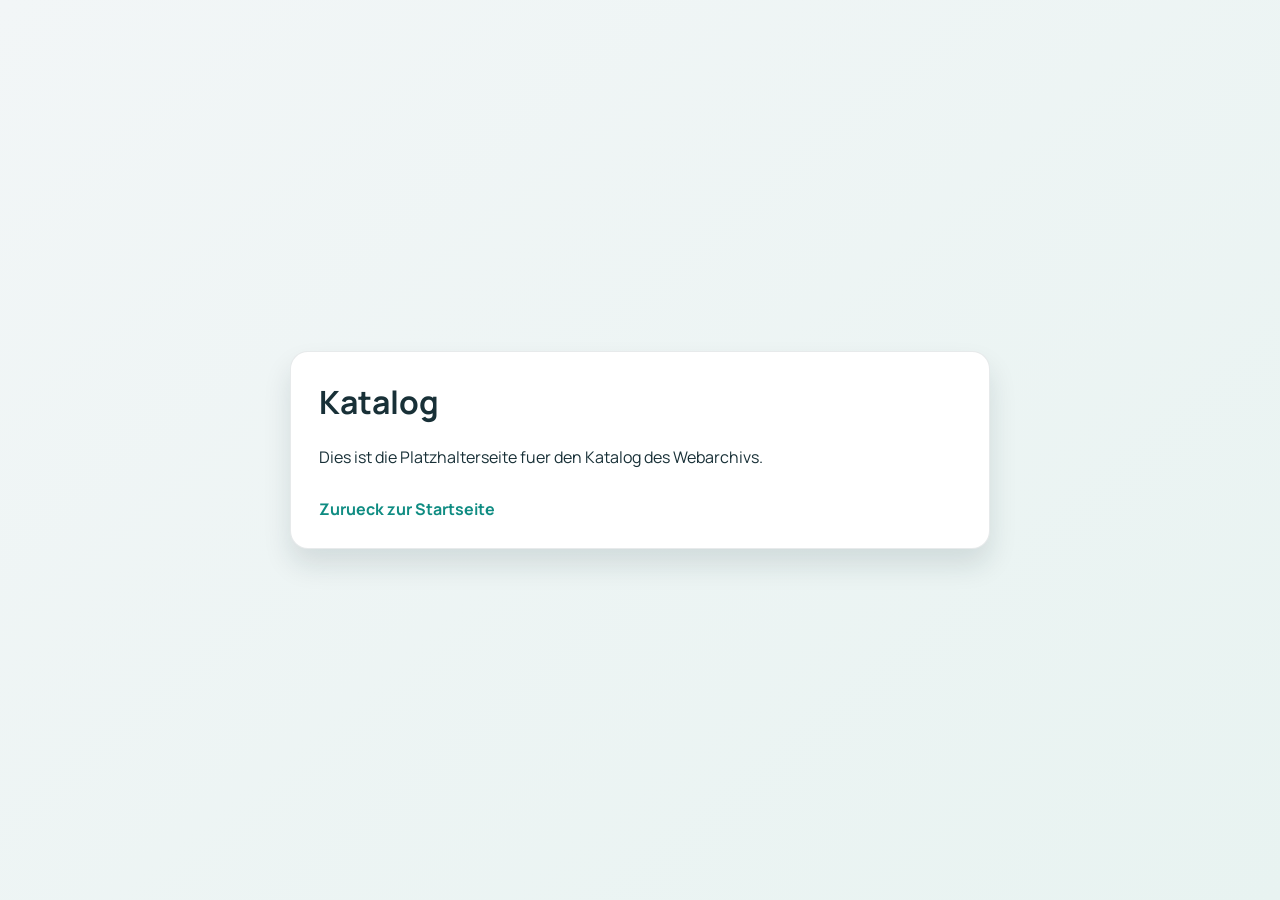
==== src/katalog.html @ 632a70b2 "init" ====
<!DOCTYPE html>
<html lang="de">
<head>
    <meta charset="UTF-8">
    <meta name="viewport" content="width=device-width, initial-scale=1.0">
    <title>Webarchiv - Katalog</title>
    <link rel="preconnect" href="https://fonts.googleapis.com">
    <link rel="preconnect" href="https://fonts.gstatic.com" crossorigin>
    <link href="https://fonts.googleapis.com/css2?family=Manrope:wght@400;600;700;800&family=Plus+Jakarta+Sans:wght@500;700&display=swap" rel="stylesheet">
    <link rel="stylesheet" href="style.css">
</head>
<body class="subpage">
    <main>
        <h1>Katalog</h1>
        <p>Dies ist die Platzhalterseite fuer den Katalog des Webarchivs.</p>
        <a href="index.html">Zurueck zur Startseite</a>
    </main>
</body>
</html>
---- src/style.css ----
:root {
    --bg-main: #f4f6f7;
    --bg-panel: rgba(255, 255, 255, 0.85);
    --text-main: #183037;
    --text-muted: #4b646d;
    --accent: #0f8c82;
    --accent-soft: #daf2ef;
    --line: rgba(24, 48, 55, 0.1);
    --shadow: 0 20px 45px rgba(8, 32, 36, 0.15);
    --radius: 24px;
}

* {
    box-sizing: border-box;
}

body {
    margin: 0;
    min-height: 100vh;
    font-family: "Manrope", sans-serif;
    color: var(--text-main);
    background:
        radial-gradient(circle at 15% 10%, #e3f5f4 0%, rgba(227, 245, 244, 0) 45%),
        radial-gradient(circle at 88% 82%, #fcefd8 0%, rgba(252, 239, 216, 0) 50%),
        linear-gradient(155deg, #eff3f4 0%, #f8f9f7 100%);
    display: grid;
    place-items: center;
    padding: 28px;
    overflow-x: hidden;
}

body::before {
    content: "";
    position: fixed;
    inset: 0;
    background-image: linear-gradient(var(--line) 1px, transparent 1px), linear-gradient(90deg, var(--line) 1px, transparent 1px);
    background-size: 56px 56px;
    mask-image: radial-gradient(circle at center, black 35%, transparent 95%);
    pointer-events: none;
    z-index: -1;
}

.shell {
    width: min(1120px, 100%);
    background: var(--bg-panel);
    backdrop-filter: blur(8px);
    border: 1px solid rgba(255, 255, 255, 0.7);
    border-radius: var(--radius);
    box-shadow: var(--shadow);
    padding: clamp(24px, 4vw, 42px);
    animation: riseIn 0.75s ease-out both;
}

.topbar {
    display: flex;
    justify-content: space-between;
    align-items: center;
    gap: 16px;
    margin-bottom: 30px;
}

.brand {
    display: flex;
    align-items: center;
    gap: 12px;
}

.brand-mark {
    width: 44px;
    height: 44px;
    border-radius: 12px;
    display: grid;
    place-items: center;
    font-family: "Plus Jakarta Sans", sans-serif;
    font-weight: 700;
    color: #ffffff;
    background: linear-gradient(150deg, #0f8c82 0%, #2f5f7b 100%);
    box-shadow: 0 8px 20px rgba(15, 140, 130, 0.35);
}

.brand-text strong {
    display: block;
    font-size: clamp(1.05rem, 2vw, 1.35rem);
    line-height: 1.2;
}

.brand-text span {
    color: var(--text-muted);
    font-size: 0.92rem;
}

.status-chip {
    padding: 8px 14px;
    border-radius: 999px;
    font-size: 0.84rem;
    font-weight: 700;
    color: #1a5953;
    background: var(--accent-soft);
    border: 1px solid rgba(15, 140, 130, 0.2);
}

.hero {
    margin-bottom: clamp(22px, 3vw, 34px);
    max-width: 700px;
}

.hero h1 {
    font-family: "Plus Jakarta Sans", sans-serif;
    margin: 0 0 12px;
    font-size: clamp(1.7rem, 4vw, 2.8rem);
    line-height: 1.12;
    letter-spacing: -0.02em;
}

.hero p {
    margin: 0;
    color: var(--text-muted);
    font-size: clamp(1rem, 1.8vw, 1.1rem);
    line-height: 1.6;
}

.tiles {
    display: grid;
    grid-template-columns: repeat(2, minmax(220px, 1fr));
    gap: 18px;
}

.tile {
    position: relative;
    text-decoration: none;
    color: inherit;
    border-radius: 18px;
    border: 1px solid rgba(24, 48, 55, 0.09);
    background: #ffffff;
    padding: 20px;
    transition: transform 0.22s ease, box-shadow 0.22s ease, border-color 0.22s ease;
    overflow: hidden;
    animation: staggerIn 0.6s ease both;
}

.tile:nth-child(1) {
    animation-delay: 0.08s;
}

.tile:nth-child(2) {
    animation-delay: 0.16s;
}

.tile:nth-child(3) {
    animation-delay: 0.24s;
}

.tile:nth-child(4) {
    animation-delay: 0.32s;
}

.tile:hover,
.tile:focus-visible {
    transform: translateY(-5px);
    box-shadow: 0 18px 32px rgba(16, 52, 57, 0.16);
    border-color: rgba(15, 140, 130, 0.35);
}

.tile:focus-visible {
    outline: 3px solid rgba(15, 140, 130, 0.45);
    outline-offset: 1px;
}

.tile::after {
    content: "";
    position: absolute;
    inset: auto -35px -35px auto;
    width: 120px;
    height: 120px;
    border-radius: 50%;
    background: radial-gradient(circle, rgba(15, 140, 130, 0.2) 0%, rgba(15, 140, 130, 0) 68%);
}

.tile-header {
    display: flex;
    align-items: center;
    justify-content: space-between;
    margin-bottom: 12px;
}

.icon {
    width: 40px;
    height: 40px;
    border-radius: 12px;
    display: grid;
    place-items: center;
    color: var(--accent);
    background: var(--accent-soft);
    font-size: 1.2rem;
    font-weight: 800;
}

.arrow {
    font-size: 1.4rem;
    line-height: 1;
    color: #3f5f67;
}

.tile h2 {
    margin: 0 0 8px;
    font-size: 1.12rem;
    font-family: "Plus Jakarta Sans", sans-serif;
}

.tile p {
    margin: 0;
    font-size: 0.95rem;
    line-height: 1.5;
    color: var(--text-muted);
    max-width: 34ch;
}

@keyframes riseIn {
    from {
        opacity: 0;
        transform: translateY(14px);
    }
    to {
        opacity: 1;
        transform: translateY(0);
    }
}

@keyframes staggerIn {
    from {
        opacity: 0;
        transform: translateY(12px);
    }
    to {
        opacity: 1;
        transform: translateY(0);
    }
}

@media (max-width: 860px) {
    .tiles {
        grid-template-columns: 1fr;
    }

    .topbar {
        flex-wrap: wrap;
        margin-bottom: 24px;
    }

    .status-chip {
        margin-left: 56px;
    }
}

@media (max-width: 520px) {
    body {
        padding: 16px;
    }

    .shell {
        border-radius: 18px;
    }

    .status-chip {
        margin-left: 0;
    }
}

body.subpage {
    padding: 24px;
    background: linear-gradient(140deg, #f2f6f7 0%, #e8f3f1 100%);
}

body.subpage::before {
    display: none;
}

body.subpage main {
    width: min(700px, 100%);
    background: #ffffff;
    border-radius: 18px;
    border: 1px solid rgba(27, 52, 60, 0.1);
    box-shadow: 0 16px 28px rgba(20, 45, 52, 0.12);
    padding: 28px;
}

body.subpage h1 {
    margin-top: 0;
}

body.subpage a {
    display: inline-block;
    margin-top: 14px;
    color: #0f8c82;
    text-decoration: none;
    font-weight: 700;
}
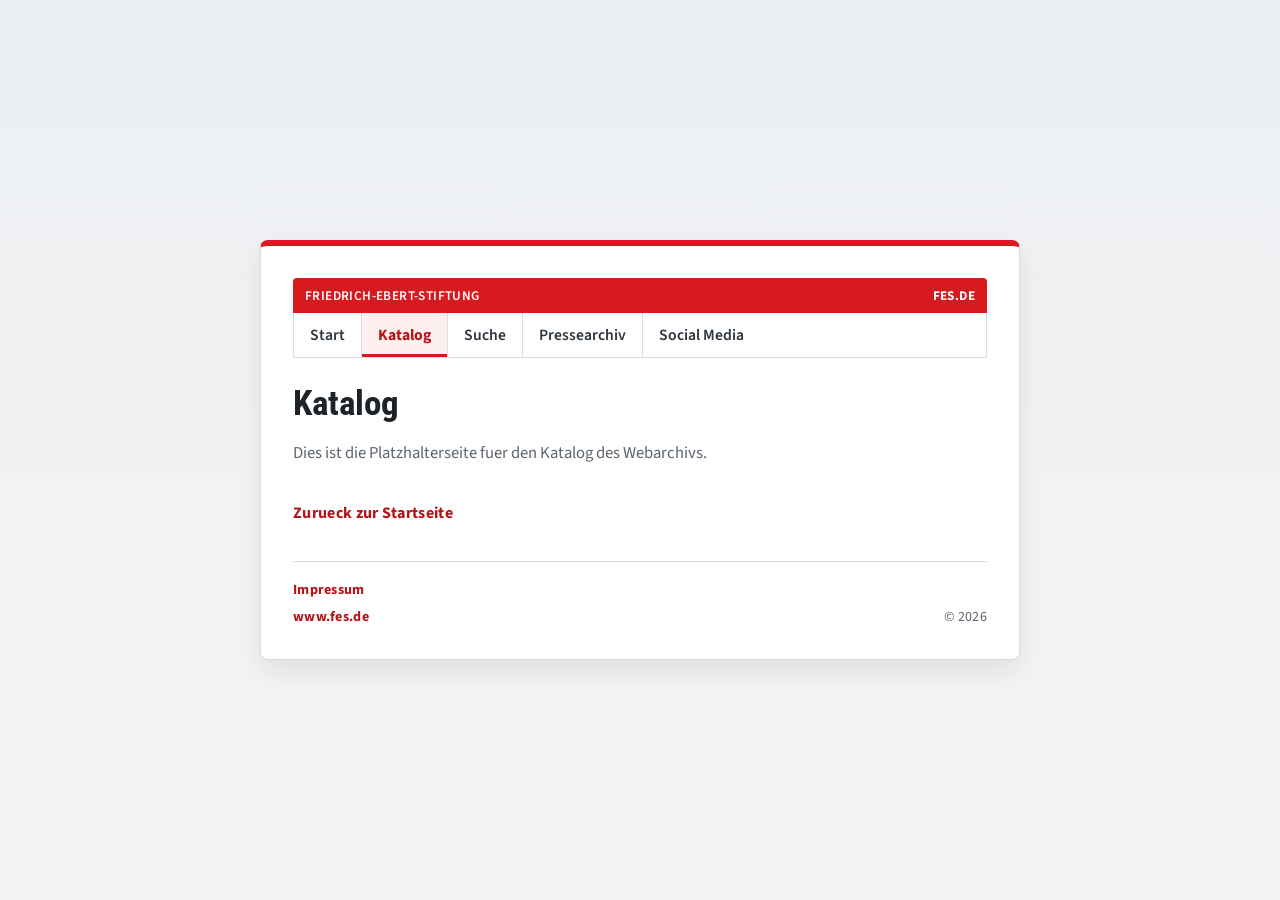
==== commit 68b88473: "several changes" ====
--- a/src/katalog.html
+++ b/src/katalog.html
@@ -6,14 +6,42 @@
     <title>Webarchiv - Katalog</title>
     <link rel="preconnect" href="https://fonts.googleapis.com">
     <link rel="preconnect" href="https://fonts.gstatic.com" crossorigin>
-    <link href="https://fonts.googleapis.com/css2?family=Manrope:wght@400;600;700;800&family=Plus+Jakarta+Sans:wght@500;700&display=swap" rel="stylesheet">
+    <link href="https://fonts.googleapis.com/css2?family=Roboto+Condensed:wght@500;700&family=Source+Sans+3:wght@400;600;700&display=swap" rel="stylesheet">
     <link rel="stylesheet" href="style.css">
 </head>
 <body class="subpage">
     <main>
+        <header class="site-head" aria-label="Kopfbereich">
+            <div class="service-strip">
+                <span>Friedrich-Ebert-Stiftung</span>
+                <a href="https://www.fes.de" target="_blank" rel="noopener noreferrer">fes.de</a>
+            </div>
+            <nav class="section-nav" aria-label="Hauptbereiche">
+                <a href="index.html">Start</a>
+                <a class="is-active" href="katalog.html" aria-current="page">Katalog</a>
+                <a href="suche.html">Suche</a>
+                <a href="pressearchiv.html">Pressearchiv</a>
+                <a href="social-media.html">Social Media</a>
+            </nav>
+        </header>
+
         <h1>Katalog</h1>
         <p>Dies ist die Platzhalterseite fuer den Katalog des Webarchivs.</p>
-        <a href="index.html">Zurueck zur Startseite</a>
+        <a class="back-link" href="index.html">Zurueck zur Startseite</a>
+
+        <footer class="site-footer" aria-label="Seitenfuss">
+            <div class="footer-links">
+                <a href="https://www.fes.de/impressum" target="_blank" rel="noopener noreferrer">Impressum</a>
+                <a href="https://www.fes.de" target="_blank" rel="noopener noreferrer">www.fes.de</a>
+            </div>
+            <span>&copy; <span class="current-year"></span></span>
+        </footer>
     </main>
+
+    <script>
+        document.querySelectorAll('.current-year').forEach((yearElement) => {
+            yearElement.textContent = new Date().getFullYear();
+        });
+    </script>
 </body>
 </html>
--- a/src/style.css
+++ b/src/style.css
@@ -1,13 +1,18 @@
 :root {
-    --bg-main: #f4f6f7;
-    --bg-panel: rgba(255, 255, 255, 0.85);
-    --text-main: #183037;
-    --text-muted: #4b646d;
-    --accent: #0f8c82;
-    --accent-soft: #daf2ef;
-    --line: rgba(24, 48, 55, 0.1);
-    --shadow: 0 20px 45px rgba(8, 32, 36, 0.15);
-    --radius: 24px;
+    --fes-red: #d71920;
+    --fes-red-dark: #b81319;
+    --bg-main: #f4f4f4;
+    --bg-panel: #ffffff;
+    --text-main: #1e2328;
+    --text-muted: #5c646d;
+    --line: #d9dde2;
+    --radius: 8px;
+    --shadow: 0 12px 24px rgba(20, 26, 33, 0.08);
+    --space-xs: 8px;
+    --space-sm: 12px;
+    --space-md: 18px;
+    --space-lg: 26px;
+    --space-xl: 34px;
 }
 
 * {
@@ -17,33 +22,18 @@
 body {
     margin: 0;
     min-height: 100vh;
-    font-family: "Manrope", sans-serif;
+    font-family: "Source Sans 3", "Helvetica Neue", Arial, sans-serif;
     color: var(--text-main);
-    background:
-        radial-gradient(circle at 15% 10%, #e3f5f4 0%, rgba(227, 245, 244, 0) 45%),
-        radial-gradient(circle at 88% 82%, #fcefd8 0%, rgba(252, 239, 216, 0) 50%),
-        linear-gradient(155deg, #eff3f4 0%, #f8f9f7 100%);
+    background: linear-gradient(180deg, #eceff2 0%, var(--bg-main) 100%);
     display: grid;
     place-items: center;
-    padding: 28px;
-    overflow-x: hidden;
-}
-
-body::before {
-    content: "";
-    position: fixed;
-    inset: 0;
-    background-image: linear-gradient(var(--line) 1px, transparent 1px), linear-gradient(90deg, var(--line) 1px, transparent 1px);
-    background-size: 56px 56px;
-    mask-image: radial-gradient(circle at center, black 35%, transparent 95%);
-    pointer-events: none;
-    z-index: -1;
+    padding: 26px;
+    line-height: 1.45;
 }
 
 .shell {
     width: min(1120px, 100%);
     background: var(--bg-panel);
-    backdrop-filter: blur(8px);
     border: 1px solid rgba(255, 255, 255, 0.7);
     border-radius: var(--radius);
     box-shadow: var(--shadow);
@@ -51,129 +41,202 @@
     animation: riseIn 0.75s ease-out both;
 }
 
+.site-head {
+    margin-bottom: 24px;
+}
+
+.service-strip {
+    display: flex;
+    align-items: center;
+    justify-content: space-between;
+    gap: var(--space-sm);
+    padding: 8px 12px;
+    border-radius: 4px 4px 0 0;
+    background: var(--fes-red);
+    color: #ffffff;
+    font-size: 0.83rem;
+    font-weight: 600;
+    letter-spacing: 0.03em;
+    text-transform: uppercase;
+}
+
+.service-strip a {
+    color: #ffffff;
+    text-decoration: none;
+    font-weight: 700;
+}
+
+.service-strip a:hover,
+.service-strip a:focus-visible {
+    text-decoration: underline;
+}
+
+.section-nav {
+    display: flex;
+    flex-wrap: wrap;
+    gap: 0;
+    border: 1px solid var(--line);
+    border-top: 0;
+    background: #ffffff;
+}
+
+.section-nav a {
+    display: inline-flex;
+    align-items: center;
+    justify-content: center;
+    min-height: 44px;
+    padding: 8px 16px;
+    border-right: 1px solid var(--line);
+    color: #2c343d;
+    text-decoration: none;
+    font-size: 0.98rem;
+    font-weight: 600;
+    transition: background-color 0.2s ease, color 0.2s ease;
+}
+
+.section-nav a:last-child {
+    border-right: 0;
+}
+
+.section-nav a:hover,
+.section-nav a:focus-visible {
+    background: #fff4f4;
+    color: var(--fes-red-dark);
+}
+
+.section-nav a.is-active {
+    position: relative;
+    background: #fff0f0;
+    color: var(--fes-red-dark);
+    font-weight: 700;
+}
+
+.section-nav a.is-active::after {
+    content: "";
+    position: absolute;
+    left: 0;
+    right: 0;
+    bottom: 0;
+    height: 3px;
+    background: var(--fes-red);
+}
+
 .topbar {
     display: flex;
-    justify-content: space-between;
-    align-items: center;
-    gap: 16px;
-    margin-bottom: 30px;
+    justify-content: flex-start;
+    align-items: flex-start;
+    gap: var(--space-md);
+    margin-top: 14px;
+    padding-bottom: 20px;
+    border-bottom: 1px solid var(--line);
 }
 
 .brand {
-    display: flex;
-    align-items: center;
+    display: inline-flex;
+    align-items: flex-start;
     gap: 12px;
 }
 
 .brand-mark {
-    width: 44px;
-    height: 44px;
-    border-radius: 12px;
+    width: 46px;
+    height: 46px;
+    flex: 0 0 46px;
+    border-radius: 4px;
     display: grid;
     place-items: center;
-    font-family: "Plus Jakarta Sans", sans-serif;
+    font-family: "Roboto Condensed", "Arial Narrow", sans-serif;
     font-weight: 700;
+    letter-spacing: 0.02em;
     color: #ffffff;
-    background: linear-gradient(150deg, #0f8c82 0%, #2f5f7b 100%);
-    box-shadow: 0 8px 20px rgba(15, 140, 130, 0.35);
+    background: linear-gradient(160deg, var(--fes-red), var(--fes-red-dark));
+    box-shadow: 0 2px 8px rgba(0, 0, 0, 0.15);
+}
+
+.brand-text {
+    padding-top: 1px;
 }
 
 .brand-text strong {
     display: block;
-    font-size: clamp(1.05rem, 2vw, 1.35rem);
+    font-size: clamp(1.1rem, 2.2vw, 1.45rem);
     line-height: 1.2;
+    letter-spacing: 0.01em;
 }
 
 .brand-text span {
     color: var(--text-muted);
-    font-size: 0.92rem;
-}
-
-.status-chip {
-    padding: 8px 14px;
-    border-radius: 999px;
-    font-size: 0.84rem;
-    font-weight: 700;
-    color: #1a5953;
-    background: var(--accent-soft);
-    border: 1px solid rgba(15, 140, 130, 0.2);
+    font-size: 0.9rem;
+    letter-spacing: 0.02em;
 }
 
 .hero {
-    margin-bottom: clamp(22px, 3vw, 34px);
-    max-width: 700px;
+    margin-top: clamp(20px, 3vw, 34px);
+    max-width: 780px;
 }
 
 .hero h1 {
-    font-family: "Plus Jakarta Sans", sans-serif;
     margin: 0 0 12px;
-    font-size: clamp(1.7rem, 4vw, 2.8rem);
-    line-height: 1.12;
-    letter-spacing: -0.02em;
+    font-family: "Roboto Condensed", "Arial Narrow", sans-serif;
+    font-size: clamp(1.8rem, 4.2vw, 2.8rem);
+    line-height: 1.1;
+    letter-spacing: -0.01em;
 }
 
 .hero p {
     margin: 0;
     color: var(--text-muted);
-    font-size: clamp(1rem, 1.8vw, 1.1rem);
-    line-height: 1.6;
+    font-size: clamp(1.03rem, 1.7vw, 1.14rem);
+    line-height: 1.62;
+    max-width: 64ch;
 }
 
 .tiles {
     display: grid;
     grid-template-columns: repeat(2, minmax(220px, 1fr));
     gap: 18px;
+    margin-top: 24px;
 }
 
 .tile {
     position: relative;
     text-decoration: none;
     color: inherit;
-    border-radius: 18px;
-    border: 1px solid rgba(24, 48, 55, 0.09);
+    border-radius: var(--radius);
+    border: 1px solid var(--line);
+    border-top: 5px solid #e7ebef;
     background: #ffffff;
     padding: 20px;
-    transition: transform 0.22s ease, box-shadow 0.22s ease, border-color 0.22s ease;
-    overflow: hidden;
-    animation: staggerIn 0.6s ease both;
+    transition: border-color 0.2s ease, box-shadow 0.2s ease, transform 0.2s ease;
+    animation: staggerIn 0.5s ease both;
 }
 
 .tile:nth-child(1) {
-    animation-delay: 0.08s;
+    animation-delay: 0.06s;
 }
 
 .tile:nth-child(2) {
-    animation-delay: 0.16s;
+    animation-delay: 0.12s;
 }
 
 .tile:nth-child(3) {
+    animation-delay: 0.18s;
+}
+
+.tile:nth-child(4) {
     animation-delay: 0.24s;
-}
-
-.tile:nth-child(4) {
-    animation-delay: 0.32s;
 }
 
 .tile:hover,
 .tile:focus-visible {
-    transform: translateY(-5px);
-    box-shadow: 0 18px 32px rgba(16, 52, 57, 0.16);
-    border-color: rgba(15, 140, 130, 0.35);
+    transform: translateY(-3px);
+    border-color: #cfd5dc;
+    border-top-color: var(--fes-red);
+    box-shadow: 0 10px 24px rgba(17, 23, 31, 0.12);
 }
 
 .tile:focus-visible {
-    outline: 3px solid rgba(15, 140, 130, 0.45);
+    outline: 3px solid rgba(215, 25, 32, 0.25);
     outline-offset: 1px;
-}
-
-.tile::after {
-    content: "";
-    position: absolute;
-    inset: auto -35px -35px auto;
-    width: 120px;
-    height: 120px;
-    border-radius: 50%;
-    background: radial-gradient(circle, rgba(15, 140, 130, 0.2) 0%, rgba(15, 140, 130, 0) 68%);
 }
 
 .tile-header {
@@ -184,35 +247,147 @@
 }
 
 .icon {
-    width: 40px;
-    height: 40px;
-    border-radius: 12px;
+    width: 38px;
+    height: 38px;
+    border-radius: 4px;
     display: grid;
     place-items: center;
-    color: var(--accent);
-    background: var(--accent-soft);
-    font-size: 1.2rem;
+    color: var(--fes-red-dark);
+    background: #fff1f1;
+    border: 1px solid #f2c9cb;
+    font-size: 1.06rem;
     font-weight: 800;
 }
 
 .arrow {
-    font-size: 1.4rem;
+    font-size: 1.25rem;
     line-height: 1;
-    color: #3f5f67;
+    color: var(--fes-red);
 }
 
 .tile h2 {
     margin: 0 0 8px;
-    font-size: 1.12rem;
-    font-family: "Plus Jakarta Sans", sans-serif;
+    font-size: 1.2rem;
+    line-height: 1.2;
+    font-family: "Roboto Condensed", "Arial Narrow", sans-serif;
 }
 
 .tile p {
     margin: 0;
-    font-size: 0.95rem;
-    line-height: 1.5;
+    font-size: 0.99rem;
+    line-height: 1.6;
     color: var(--text-muted);
-    max-width: 34ch;
+    max-width: 37ch;
+}
+
+.site-footer {
+    margin-top: clamp(24px, 3vw, 36px);
+    padding-top: 18px;
+    border-top: 1px solid var(--line);
+    display: flex;
+    align-items: flex-end;
+    justify-content: space-between;
+    gap: 12px 18px;
+    color: var(--text-muted);
+    font-size: 0.88rem;
+    letter-spacing: 0.02em;
+}
+
+.footer-links {
+    display: flex;
+    flex-direction: column;
+    align-items: flex-start;
+    gap: 6px;
+}
+
+.site-footer > span {
+    margin-left: auto;
+    white-space: nowrap;
+}
+
+.site-footer a {
+    color: var(--fes-red-dark);
+    text-decoration: none;
+    font-weight: 700;
+}
+
+.site-footer a:hover,
+.site-footer a:focus-visible {
+    color: var(--fes-red);
+    text-decoration: underline;
+}
+
+body.subpage {
+    padding: 24px;
+    background: linear-gradient(180deg, #eceff2 0%, var(--bg-main) 100%);
+}
+
+body.subpage main {
+    width: min(760px, 100%);
+    background: #ffffff;
+    border-radius: var(--radius);
+    border: 1px solid var(--line);
+    border-top: 6px solid var(--fes-red);
+    box-shadow: var(--shadow);
+    padding: 32px;
+    animation: riseIn 0.5s ease-out both;
+}
+
+body.subpage .site-head {
+    margin-bottom: 26px;
+}
+
+body.suche-page .topbar {
+    margin-bottom: 0;
+    padding-bottom: 12px;
+    border-bottom: 1px solid var(--line);
+}
+
+body.suche-page .site-head {
+    display: flex;
+    justify-content: flex-end;
+    margin-top: 0;
+    margin-bottom: 0;
+}
+
+body.suche-page .site-head .section-nav {
+    width: fit-content;
+    margin-left: auto;
+}
+
+body.suche-page .site-head .section-nav a {
+    font-size: 10px;
+    min-height: 40px;
+    padding: 7px 14px;
+}
+
+body.subpage h1 {
+    margin-top: 0;
+    margin-bottom: 14px;
+    font-size: clamp(1.55rem, 3.2vw, 2.2rem);
+    line-height: 1.12;
+    font-family: "Roboto Condensed", "Arial Narrow", sans-serif;
+}
+
+body.subpage p {
+    color: var(--text-muted);
+    line-height: 1.62;
+    font-size: 1.04rem;
+}
+
+body.subpage .back-link {
+    display: inline-block;
+    margin-top: 18px;
+    color: var(--fes-red-dark);
+    text-decoration: none;
+    font-weight: 700;
+    letter-spacing: 0.02em;
+}
+
+body.subpage .back-link:hover,
+body.subpage .back-link:focus-visible {
+    color: var(--fes-red);
+    text-decoration: underline;
 }
 
 @keyframes riseIn {
@@ -244,54 +419,77 @@
 
     .topbar {
         flex-wrap: wrap;
-        margin-bottom: 24px;
-    }
-
-    .status-chip {
-        margin-left: 56px;
+    }
+
+    .section-nav a {
+        flex: 1 1 50%;
+        border-bottom: 1px solid var(--line);
+    }
+
+    .section-nav a:nth-child(even) {
+        border-right: 0;
+    }
+
+    .section-nav a:nth-last-child(-n + 2) {
+        border-bottom: 0;
+    }
+
+    .hero h1 {
+        font-size: clamp(1.7rem, 6vw, 2.3rem);
     }
 }
 
 @media (max-width: 520px) {
     body {
-        padding: 16px;
+        padding: 14px;
     }
 
     .shell {
-        border-radius: 18px;
-    }
-
-    .status-chip {
-        margin-left: 0;
-    }
-}
-
-body.subpage {
-    padding: 24px;
-    background: linear-gradient(140deg, #f2f6f7 0%, #e8f3f1 100%);
-}
-
-body.subpage::before {
-    display: none;
-}
-
-body.subpage main {
-    width: min(700px, 100%);
-    background: #ffffff;
-    border-radius: 18px;
-    border: 1px solid rgba(27, 52, 60, 0.1);
-    box-shadow: 0 16px 28px rgba(20, 45, 52, 0.12);
-    padding: 28px;
-}
-
-body.subpage h1 {
-    margin-top: 0;
-}
-
-body.subpage a {
-    display: inline-block;
-    margin-top: 14px;
-    color: #0f8c82;
-    text-decoration: none;
-    font-weight: 700;
-}
+        border-radius: 6px;
+        padding: 18px;
+    }
+
+    .site-head {
+        margin-bottom: 18px;
+    }
+
+    .service-strip {
+        padding: 7px 10px;
+        font-size: 0.78rem;
+    }
+
+    .section-nav a {
+        flex-basis: 100%;
+        border-right: 0;
+        border-bottom: 1px solid var(--line);
+    }
+
+    .section-nav a:last-child {
+        border-bottom: 0;
+    }
+
+    .topbar {
+        flex-wrap: wrap;
+        margin-bottom: 24px;
+    }
+
+    body.subpage {
+        padding: 14px;
+    }
+
+    body.subpage main {
+        padding: 20px;
+    }
+
+    body.suche-page .site-head .section-nav {
+        width: 100%;
+    }
+
+    body.suche-page .site-head .section-nav a {
+        font-size: 10px;
+    }
+
+    .site-footer {
+        align-items: flex-start;
+    }
+}
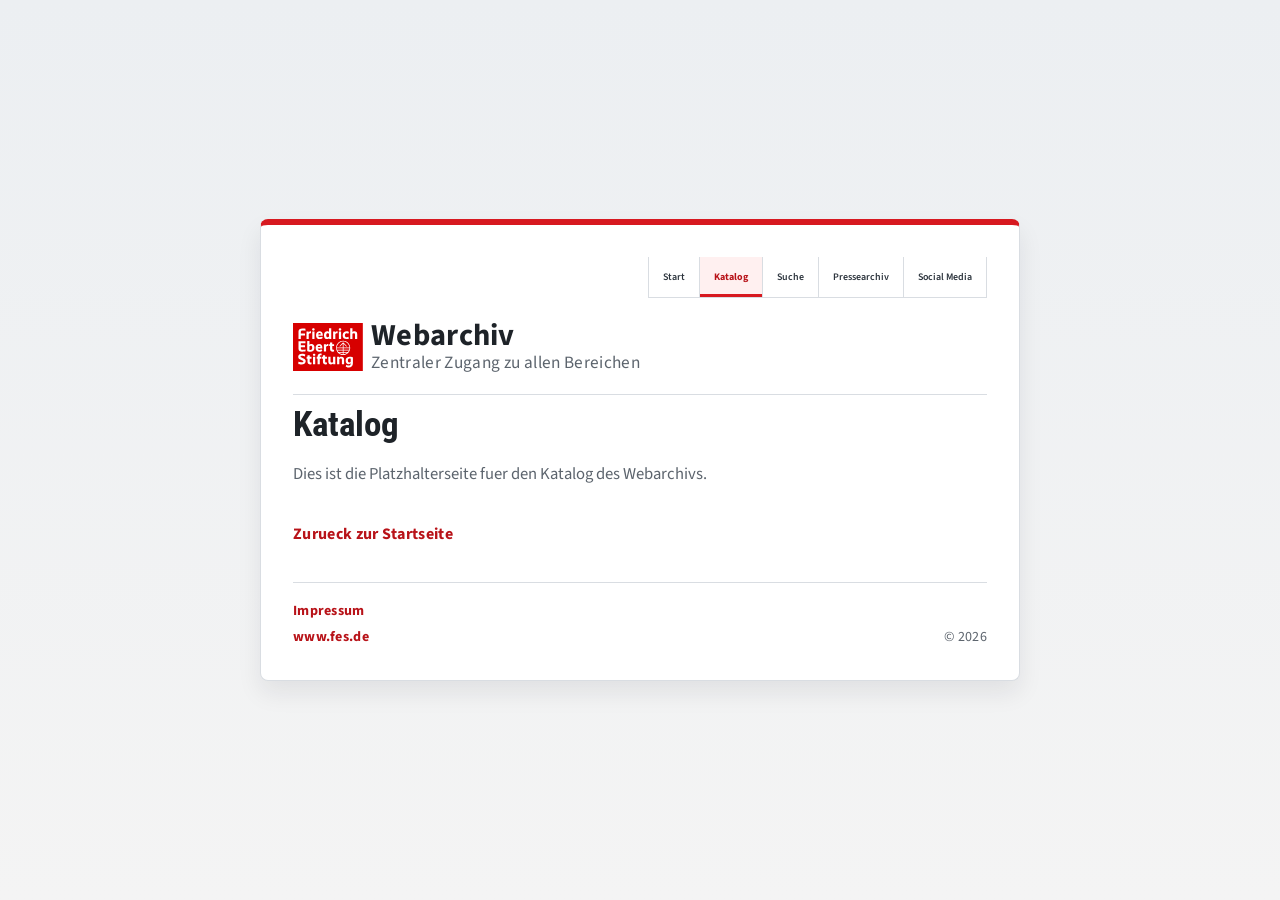
==== commit fcec8798: "major layout changes" ====
--- a/src/katalog.html
+++ b/src/katalog.html
@@ -9,13 +9,9 @@
     <link href="https://fonts.googleapis.com/css2?family=Roboto+Condensed:wght@500;700&family=Source+Sans+3:wght@400;600;700&display=swap" rel="stylesheet">
     <link rel="stylesheet" href="style.css">
 </head>
-<body class="subpage">
+<body class="subpage katalog-page">
     <main>
         <header class="site-head" aria-label="Kopfbereich">
-            <div class="service-strip">
-                <span>Friedrich-Ebert-Stiftung</span>
-                <a href="https://www.fes.de" target="_blank" rel="noopener noreferrer">fes.de</a>
-            </div>
             <nav class="section-nav" aria-label="Hauptbereiche">
                 <a href="index.html">Start</a>
                 <a class="is-active" href="katalog.html" aria-current="page">Katalog</a>
@@ -23,6 +19,16 @@
                 <a href="pressearchiv.html">Pressearchiv</a>
                 <a href="social-media.html">Social Media</a>
             </nav>
+        </header>
+
+        <header class="topbar">
+            <div class="brand">
+                <img class="brand-logo" src="assets/logo-fes.svg" alt="FES Logo" width="60" height="60">
+                <div class="brand-text">
+                    <strong>Webarchiv</strong>
+                    <span>Zentraler Zugang zu allen Bereichen</span>
+                </div>
+            </div>
         </header>
 
         <h1>Katalog</h1>
--- a/src/style.css
+++ b/src/style.css
@@ -152,6 +152,15 @@
     box-shadow: 0 2px 8px rgba(0, 0, 0, 0.15);
 }
 
+.brand-logo {
+    width: 46px;
+    height: 46px;
+    flex: 0 0 46px;
+    display: block;
+    border-radius: 4px;
+    box-shadow: none;
+}
+
 .brand-text {
     padding-top: 1px;
 }
@@ -337,25 +346,121 @@
     margin-bottom: 26px;
 }
 
-body.suche-page .topbar {
+body.index-page .topbar,
+body.suche-page .topbar,
+body.katalog-page .topbar,
+body.pressearchiv-page .topbar,
+body.social-media-page .topbar {
     margin-bottom: 0;
     padding-bottom: 12px;
     border-bottom: 1px solid var(--line);
 }
 
-body.suche-page .site-head {
+body.index-page .topbar {
+    max-width: 780px;
+    margin-top: clamp(20px, 3vw, 34px);
+}
+
+body.index-page .topbar .brand,
+body.suche-page .topbar .brand,
+body.katalog-page .topbar .brand,
+body.pressearchiv-page .topbar .brand,
+body.social-media-page .topbar .brand {
+    align-items: center;
+    gap: 8px;
+}
+
+body.index-page .topbar .brand {
+    width: 100%;
+}
+
+body.index-page .topbar .brand-logo {
+    width: 120px !important;
+    height: 120px !important;
+    max-width: 120px;
+    max-height: 120px;
+    flex: 0 0 60px;
+    object-fit: contain;
+    box-shadow: none !important;
+}
+
+
+body.suche-page .topbar .brand-logo,
+body.katalog-page .topbar .brand-logo,
+body.pressearchiv-page .topbar .brand-logo,
+body.social-media-page .topbar .brand-logo {
+    width: 70px !important;
+    height: 70px !important;
+    max-width: 70px;
+    max-height: 70px;
+    flex: 0 0 70px;
+    object-fit: contain;
+    box-shadow: none !important;
+}
+
+body.index-page .topbar .brand-text,
+body.suche-page .topbar .brand-text,
+body.katalog-page .topbar .brand-text,
+body.pressearchiv-page .topbar .brand-text,
+body.social-media-page .topbar .brand-text {
+    padding-top: 0;
+}
+
+body.index-page .topbar .brand-text strong,
+body.suche-page .topbar .brand-text strong,
+body.katalog-page .topbar .brand-text strong,
+body.pressearchiv-page .topbar .brand-text strong,
+body.social-media-page .topbar .brand-text strong {
+    font-size: clamp(1.55rem, 3vw, 1.9rem);
+    line-height: 1.05;
+}
+
+body.index-page .topbar .brand-text strong {
+    font-size: clamp(1.8rem, 4.2vw, 2.8rem);
+    line-height: 1.1;
+    letter-spacing: -0.01em;
+}
+
+body.index-page .topbar .brand-text span,
+body.suche-page .topbar .brand-text span,
+body.katalog-page .topbar .brand-text span,
+body.pressearchiv-page .topbar .brand-text span,
+body.social-media-page .topbar .brand-text span {
+    font-size: 1.08rem;
+    line-height: 1.2;
+}
+
+body.index-page .topbar .brand-text span {
+    font-size: clamp(1.03rem, 1.7vw, 1.14rem);
+    line-height: 1.62;
+    max-width: 64ch;
+}
+
+body.index-page .site-head,
+body.suche-page .site-head,
+body.katalog-page .site-head,
+body.pressearchiv-page .site-head,
+body.social-media-page .site-head {
     display: flex;
     justify-content: flex-end;
     margin-top: 0;
     margin-bottom: 0;
 }
 
-body.suche-page .site-head .section-nav {
+body.index-page .site-head .section-nav,
+body.suche-page .site-head .section-nav,
+body.katalog-page .site-head .section-nav,
+body.pressearchiv-page .site-head .section-nav,
+body.social-media-page .site-head .section-nav {
     width: fit-content;
     margin-left: auto;
 }
 
-body.suche-page .site-head .section-nav a {
+body.index-page .site-head .section-nav a,
+body.suche-page .site-head .section-nav a,
+body.katalog-page .site-head .section-nav a,
+body.pressearchiv-page .site-head .section-nav a,
+body.social-media-page .site-head .section-nav a {
     font-size: 10px;
     min-height: 40px;
     padding: 7px 14px;
@@ -367,6 +472,14 @@
     font-size: clamp(1.55rem, 3.2vw, 2.2rem);
     line-height: 1.12;
     font-family: "Roboto Condensed", "Arial Narrow", sans-serif;
+}
+
+body.index-page .hero h1,
+body.suche-page h1,
+body.katalog-page h1,
+body.pressearchiv-page h1,
+body.social-media-page h1 {
+    margin-top: 10px;
 }
 
 body.subpage p {
@@ -473,6 +586,25 @@
         margin-bottom: 24px;
     }
 
+    body.index-page .topbar,
+    body.suche-page .topbar,
+    body.katalog-page .topbar,
+    body.pressearchiv-page .topbar,
+    body.social-media-page .topbar {
+        flex-wrap: nowrap;
+        align-items: center;
+        margin-bottom: 0;
+    }
+
+    body.index-page .topbar .brand,
+    body.suche-page .topbar .brand,
+    body.katalog-page .topbar .brand,
+    body.pressearchiv-page .topbar .brand,
+    body.social-media-page .topbar .brand {
+        align-items: center;
+        gap: 8px;
+    }
+
     body.subpage {
         padding: 14px;
     }
@@ -481,11 +613,48 @@
         padding: 20px;
     }
 
-    body.suche-page .site-head .section-nav {
+    body.index-page .site-head .section-nav,
+    body.suche-page .site-head .section-nav,
+    body.katalog-page .site-head .section-nav,
+    body.pressearchiv-page .site-head .section-nav,
+    body.social-media-page .site-head .section-nav {
         width: 100%;
     }
 
-    body.suche-page .site-head .section-nav a {
+    body.index-page .topbar .brand-logo,
+    body.suche-page .topbar .brand-logo,
+    body.katalog-page .topbar .brand-logo,
+    body.pressearchiv-page .topbar .brand-logo,
+    body.social-media-page .topbar .brand-logo {
+        width: 60px !important;
+        height: 60px !important;
+        max-width: 60px;
+        max-height: 60px;
+        flex: 0 0 60px;
+        box-shadow: none !important;
+    }
+
+    body.index-page .topbar .brand-text strong,
+    body.suche-page .topbar .brand-text strong,
+    body.katalog-page .topbar .brand-text strong,
+    body.pressearchiv-page .topbar .brand-text strong,
+    body.social-media-page .topbar .brand-text strong {
+        font-size: 1.38rem;
+    }
+
+    body.index-page .topbar .brand-text span,
+    body.suche-page .topbar .brand-text span,
+    body.katalog-page .topbar .brand-text span,
+    body.pressearchiv-page .topbar .brand-text span,
+    body.social-media-page .topbar .brand-text span {
+        font-size: 0.96rem;
+    }
+
+    body.index-page .site-head .section-nav a,
+    body.suche-page .site-head .section-nav a,
+    body.katalog-page .site-head .section-nav a,
+    body.pressearchiv-page .site-head .section-nav a,
+    body.social-media-page .site-head .section-nav a {
         font-size: 10px;
     }
 
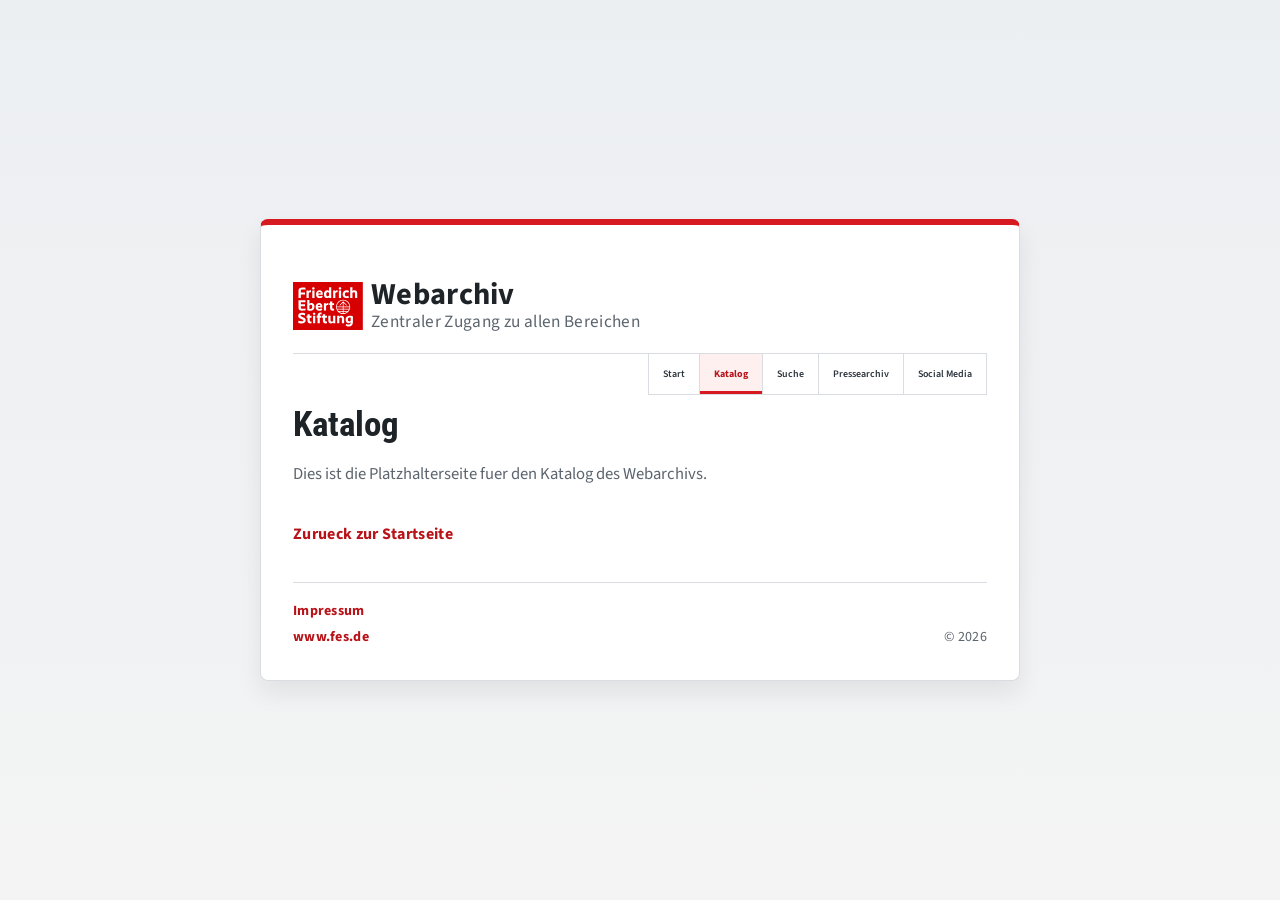
==== commit 8d902b83: "some major changes and baumnavigation" ====
--- a/src/katalog.html
+++ b/src/katalog.html
@@ -10,7 +10,17 @@
     <link rel="stylesheet" href="style.css">
 </head>
 <body class="subpage katalog-page">
-    <main>
+    <main class="shell">
+        <header class="topbar">
+            <div class="brand">
+                <img class="brand-logo" src="assets/logo-fes.svg" alt="FES Logo" width="60" height="60">
+                <div class="brand-text">
+                    <strong>Webarchiv</strong>
+                    <span>Zentraler Zugang zu allen Bereichen</span>
+                </div>
+            </div>
+        </header>
+
         <header class="site-head" aria-label="Kopfbereich">
             <nav class="section-nav" aria-label="Hauptbereiche">
                 <a href="index.html">Start</a>
@@ -19,16 +29,6 @@
                 <a href="pressearchiv.html">Pressearchiv</a>
                 <a href="social-media.html">Social Media</a>
             </nav>
-        </header>
-
-        <header class="topbar">
-            <div class="brand">
-                <img class="brand-logo" src="assets/logo-fes.svg" alt="FES Logo" width="60" height="60">
-                <div class="brand-text">
-                    <strong>Webarchiv</strong>
-                    <span>Zentraler Zugang zu allen Bereichen</span>
-                </div>
-            </div>
         </header>
 
         <h1>Katalog</h1>
--- a/src/style.css
+++ b/src/style.css
@@ -199,6 +199,323 @@
     max-width: 64ch;
 }
 
+.baumnavigation {
+    margin-top: 28px;
+    padding: 22px 24px 20px;
+    border: 1px solid var(--line);
+    border-top: 5px solid #d9dee4;
+    border-radius: var(--radius);
+    background: linear-gradient(180deg, #ffffff, #fbfcfd);
+    box-shadow: 0 10px 24px rgba(17, 23, 31, 0.06);
+}
+
+.baumnavigation h2 {
+    margin: 0 0 18px;
+    font-family: "Roboto Condensed", "Arial Narrow", sans-serif;
+    font-size: 1.18rem;
+    line-height: 1.2;
+    color: #1f2830;
+}
+
+.baumnavigation ul {
+    list-style: none;
+    margin: 0;
+    padding: 0;
+}
+
+.tree-root > li {
+    position: relative;
+    display: flex;
+    flex-direction: column;
+    align-items: flex-start;
+    gap: 16px;
+}
+
+.tree-root-head {
+    display: flex;
+    align-items: center;
+    gap: 10px;
+}
+
+.tree-toggle {
+    width: 34px;
+    height: 34px;
+    border: 1px solid #f2c9cb;
+    border-radius: 999px;
+    background: #fff1f1;
+    color: var(--fes-red-dark);
+    font-size: 1.15rem;
+    font-weight: 700;
+    line-height: 1;
+    cursor: pointer;
+    box-shadow: 0 6px 14px rgba(17, 23, 31, 0.08);
+    transition: transform 0.2s ease, box-shadow 0.2s ease, border-color 0.2s ease;
+}
+
+.tree-toggle:hover,
+.tree-toggle:focus-visible {
+    transform: translateY(-1px);
+    border-color: #d99b9e;
+    box-shadow: 0 8px 18px rgba(17, 23, 31, 0.11);
+}
+
+.tree-toggle:focus-visible {
+    outline: 3px solid rgba(215, 25, 32, 0.22);
+    outline-offset: 1px;
+}
+
+.tree-branch-head {
+    display: flex;
+    align-items: center;
+    gap: 8px;
+}
+
+.tree-toggle-branch {
+    width: 26px;
+    height: 26px;
+    font-size: 1rem;
+    box-shadow: none;
+}
+
+.tree-node-branch {
+    position: relative;
+}
+
+.tree-node-branch .tree-branch-head {
+    position: relative;
+    padding-bottom: 6px;
+}
+
+.tree-node-branch .tree-branch-head::after {
+    content: "";
+    position: absolute;
+    left: 13px;
+    top: 50%;
+    width: 1px;
+    height: calc(50% + 9px);
+    background: #d7dde3;
+    display: none;
+}
+
+.tree-node-branch.is-collapsed .tree-subchildren {
+    display: none;
+}
+
+.tree-node-branch.is-collapsed .tree-branch-head::after {
+    display: none;
+}
+
+.tree-subchildren {
+    position: relative;
+    margin-top: 0;
+    margin-left: 0;
+    padding-left: 16px;
+    display: flex;
+    flex-direction: column;
+    gap: 8px;
+}
+
+.tree-subchildren::before {
+    content: "";
+    position: absolute;
+    top: -2px;
+    bottom: 8px;
+    left: 13px;
+    width: 1px;
+    background: #d7dde3;
+}
+
+.tree-subchildren li {
+    position: relative;
+    padding-left: 18px;
+}
+
+.tree-subchildren li::before {
+    content: "";
+    position: absolute;
+    top: 50%;
+    left: 12px;
+    width: 2px;
+    height: 1px;
+    background: #d7dde3;
+}
+
+
+.tree-subnode {
+    color: #2c343d;
+    text-decoration: none;
+    font-weight: 600;
+    line-height: 1.35;
+}
+
+.tree-subnode:hover,
+.tree-subnode:focus-visible {
+    color: var(--fes-red-dark);
+    text-decoration: underline;
+}
+
+.tree-root-item.is-collapsed .tree-children {
+    display: none;
+}
+
+.tree-root-item.is-collapsed::after {
+    display: none;
+}
+
+.tree-children {
+    position: relative;
+    display: flex;
+    flex-direction: column;
+    gap: 10px;
+    margin-left: 0;
+    padding-top: 8px;
+    padding-left: 0;
+}
+
+.tree-children::before {
+    content: "";
+    position: absolute;
+    top: -2px;
+    bottom: -2px;
+    left: 22px;
+    width: 1px;
+    background: #d7dde3;
+}
+
+.tree-children li {
+    position: relative;
+    padding-left: 56px;
+}
+
+.tree-children li::before {
+    content: "";
+    position: absolute;
+    top: 50%;
+    left: 15px;
+    width: 35px;
+    height: 1px;
+    background: #d7dde3;
+}
+
+.tree-children > li.tree-node-branch::before {
+    top: 18px;
+}
+
+.tree-node {
+    position: relative;
+    display: inline-flex;
+    align-items: center;
+    min-height: 48px;
+    padding: 12px 16px 12px 50px;
+    border: 1px solid var(--line);
+    border-radius: 12px;
+    background: #ffffff;
+    color: #2c343d;
+    text-decoration: none;
+    font-weight: 700;
+    line-height: 1.35;
+    box-shadow: 0 8px 20px rgba(17, 23, 31, 0.06);
+    transition: transform 0.2s ease, box-shadow 0.2s ease, border-color 0.2s ease, color 0.2s ease;
+}
+
+.tree-node::before {
+    content: "+";
+    position: absolute;
+    left: 14px;
+    top: 50%;
+    width: 22px;
+    height: 22px;
+    border-radius: 999px;
+    display: grid;
+    place-items: center;
+    background: #fff1f1;
+    border: 1px solid #f2c9cb;
+    color: var(--fes-red-dark);
+    font-size: 0.98rem;
+    font-weight: 800;
+    line-height: 1;
+    transform: translateY(-50%);
+}
+
+.tree-node:hover,
+.tree-node:focus-visible {
+    transform: translateY(-2px);
+    border-color: #d99b9e;
+    color: var(--fes-red-dark);
+    box-shadow: 0 12px 26px rgba(17, 23, 31, 0.1);
+}
+
+.tree-node:focus-visible {
+    outline: 3px solid rgba(215, 25, 32, 0.22);
+    outline-offset: 1px;
+}
+
+.tree-node.tree-node-plain {
+    display: inline;
+    min-height: 0;
+    padding: 0;
+    border: 0;
+    border-radius: 0;
+    background: transparent;
+    box-shadow: none;
+}
+
+.tree-node.tree-node-plain::before {
+    content: none;
+}
+
+.tree-node.tree-node-plain:hover,
+.tree-node.tree-node-plain:focus-visible {
+    transform: none;
+    border-color: transparent;
+    box-shadow: none;
+}
+
+.tree-node.tree-node-plain:focus-visible {
+    outline: 2px solid rgba(215, 25, 32, 0.22);
+    outline-offset: 2px;
+}
+
+.tree-node-root {
+    position: relative;
+    display: inline-flex;
+    align-items: center;
+    min-width: min(280px, 100%);
+    min-height: 48px;
+    padding: 14px 20px;
+    border: 1px solid #f0c6c8;
+    border-radius: 12px;
+    border-color: #f0c6c8;
+    background: linear-gradient(180deg, #fff4f4, #ffffff);
+    color: var(--fes-red-dark);
+    text-decoration: none;
+    font-weight: 700;
+    line-height: 1.35;
+    box-shadow: 0 12px 28px rgba(215, 25, 32, 0.08);
+}
+
+.tree-node-root:hover,
+.tree-node-root:focus-visible {
+    transform: translateY(-2px);
+    border-color: #d99b9e;
+    box-shadow: 0 12px 26px rgba(17, 23, 31, 0.1);
+}
+
+.tree-node-root:focus-visible {
+    outline: 3px solid rgba(215, 25, 32, 0.22);
+    outline-offset: 1px;
+}
+
+.tree-root-item::after {
+    content: "";
+    position: absolute;
+    left: 22px;
+    top: 35px;
+    width: 1px;
+    height: 21px;
+    background: #d7dde3;
+}
+
 .tiles {
     display: grid;
     grid-template-columns: repeat(2, minmax(220px, 1fr));
@@ -346,6 +663,10 @@
     margin-bottom: 26px;
 }
 
+body.index-page .shell {
+    padding-top: 5px;
+}
+
 body.index-page .topbar,
 body.suche-page .topbar,
 body.katalog-page .topbar,
@@ -454,6 +775,8 @@
 body.social-media-page .site-head .section-nav {
     width: fit-content;
     margin-left: auto;
+    flex-wrap: nowrap;
+    overflow-x: auto;
 }
 
 body.index-page .site-head .section-nav a,
@@ -464,6 +787,9 @@
     font-size: 10px;
     min-height: 40px;
     padding: 7px 14px;
+    flex: 0 0 auto;
+    white-space: nowrap;
+    border-bottom: 0;
 }
 
 body.subpage h1 {
@@ -550,11 +876,109 @@
     .hero h1 {
         font-size: clamp(1.7rem, 6vw, 2.3rem);
     }
+
+    body.index-page .site-head .section-nav,
+    body.suche-page .site-head .section-nav,
+    body.katalog-page .site-head .section-nav,
+    body.pressearchiv-page .site-head .section-nav,
+    body.social-media-page .site-head .section-nav {
+        flex-wrap: nowrap;
+        overflow-x: auto;
+    }
+
+    body.index-page .site-head .section-nav a,
+    body.suche-page .site-head .section-nav a,
+    body.katalog-page .site-head .section-nav a,
+    body.pressearchiv-page .site-head .section-nav a,
+    body.social-media-page .site-head .section-nav a {
+        flex: 0 0 auto;
+        border-bottom: 0;
+        border-right: 1px solid var(--line);
+        white-space: nowrap;
+    }
+
+    body.index-page .site-head .section-nav a:last-child,
+    body.suche-page .site-head .section-nav a:last-child,
+    body.katalog-page .site-head .section-nav a:last-child,
+    body.pressearchiv-page .site-head .section-nav a:last-child,
+    body.social-media-page .site-head .section-nav a:last-child {
+        border-right: 0;
+    }
 }
 
 @media (max-width: 520px) {
     body {
         padding: 14px;
+    }
+
+    .baumnavigation {
+        padding: 18px;
+    }
+
+    .tree-children {
+        margin-left: 0;
+        padding-left: 0;
+        gap: 12px;
+    }
+
+    .tree-children::before {
+        top: -2px;
+        bottom: -2px;
+        left: 18px;
+        width: 1px;
+        height: auto;
+    }
+
+    .tree-subchildren::before {
+        top: -2px;
+        bottom: -2px;
+    }
+
+    .tree-children li {
+        padding-left: 40px;
+    }
+
+    .tree-children li::before {
+        top: 50%;
+        left: 17px;
+        width: 13px;
+        height: 1px;
+    }
+
+    .tree-children > li.tree-node-branch::before {
+        top: 14px;
+    }
+
+    .tree-subchildren {
+        padding-left: 14px;
+    }
+
+    .tree-subchildren::before {
+        left: 13px;
+        bottom: 8px;
+    }
+
+    .tree-subchildren li {
+        padding-left: 16px;
+    }
+
+    .tree-subchildren li::before {
+        left: 12px;
+        width: 2px;
+    }
+
+    .tree-subchildren li:first-child::before {
+        left: 12px;
+        width: 2px;
+    }
+
+    .tree-root-item::after {
+        left: 18px;
+    }
+
+    .tree-node,
+    .tree-node-root {
+        width: 100%;
     }
 
     .shell {
